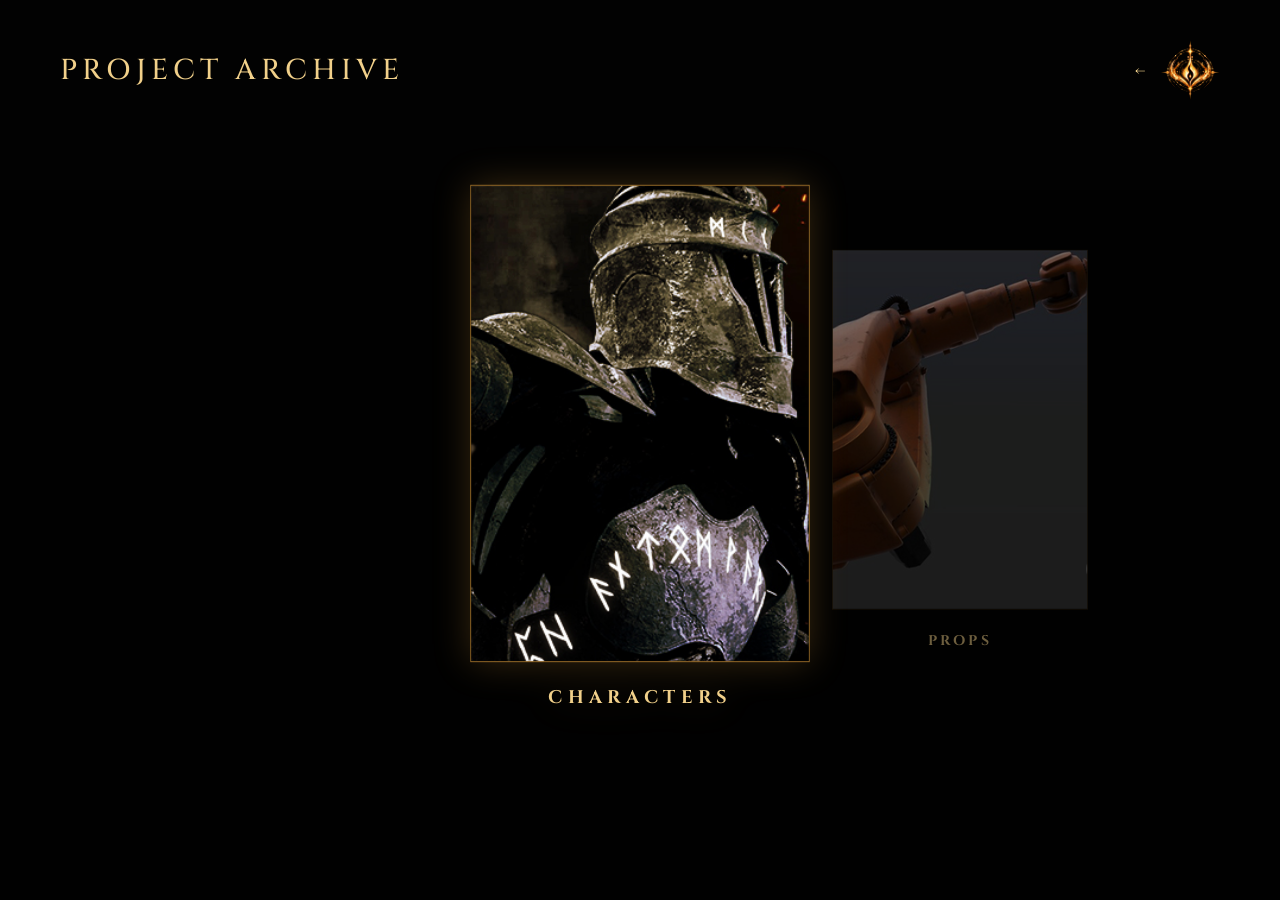
==== projects.html @ dd0b59ef "Add files via upload" ====
<!DOCTYPE html>
<html lang="en">

<head>

<meta charset="UTF-8">
<meta name="viewport" content="width=device-width, initial-scale=1.0">

<title>Project Archive | Spark Within Studio</title>

<link rel="icon" href="assets/logo.png">

<link rel="preconnect" href="https://fonts.googleapis.com">
<link rel="preconnect" href="https://fonts.gstatic.com" crossorigin>

<link href="https://fonts.googleapis.com/css2?family=Cinzel:wght@400;500;600&family=Cormorant+Garamond:wght@300;400;500&display=swap" rel="stylesheet">

<link rel="stylesheet" href="projects.css">

</head>

<body>

<video class="background-video" autoplay muted loop playsinline>

<source src="assets/archive-bg.mp4" type="video/mp4">

</video>

<div class="overlay"></div>

<header class="archive-header">

<h1>PROJECT ARCHIVE</h1>

<a href="index.html" class="home-link">

<span>←</span>

<img src="assets/logo.png" alt="Logo">

</a>

</header>

<div class="carousel-wrapper">

<div class="carousel-track">

<a href="projects/characters.html" class="project-card">
<img src="assets/categories/characters.jpg">
<h2>CHARACTERS</h2>
</a>

<a href="projects/props.html" class="project-card">
<img src="assets/categories/props.jpg">
<h2>PROPS</h2>
</a>

<a href="projects/garments.html" class="project-card">
<img src="assets/categories/garments.jpg">
<h2>GARMENTS</h2>
</a>

<a href="projects/environment.html" class="project-card">
<img src="assets/categories/environment.jpg">
<h2>ENVIRONMENT</h2>
</a>

<a href="projects/games.html" class="project-card">
<img src="assets/categories/games.jpg">
<h2>GAMES</h2>
</a>

<a href="projects/relax.html" class="project-card">
<img src="assets/categories/relax.jpg">
<h2>RELAX</h2>
</a>

</div>

</div>

<script src="projects.js"></script>

</body>

</html>
---- projects.css ----
*{
margin:0;
padding:0;
box-sizing:border-box;
}

body{
background:#050505;
font-family:'Cormorant Garamond',serif;
color:#f1d08a;
overflow:hidden;
}

/* =========================
   VIDEO BACKGROUND
========================= */

.background-video{
position:fixed;
top:0;
left:0;
width:100%;
height:100%;
object-fit:cover;
z-index:-2;
}

.overlay{
position:fixed;
top:0;
left:0;
width:100%;
height:100%;
background:
linear-gradient(
to bottom,
rgba(0,0,0,.55),
rgba(0,0,0,.8)
);
z-index:-1;
}

/* =========================
   HEADER
========================= */

.archive-header{
position:fixed;
top:0;
left:0;
width:100%;
padding:40px 60px;
display:flex;
justify-content:space-between;
align-items:center;
z-index:100;
}

.archive-header h1{
font-family:'Cinzel',serif;
letter-spacing:5px;
font-size:1.8rem;
font-weight:500;
}

.home-link{
display:flex;
align-items:center;
gap:15px;
text-decoration:none;
color:#f1d08a;
transition:.3s ease;
}

.home-link:hover{
color:#ffcf7a;
}

.home-link img{
width:60px;
transition:
transform .3s ease,
filter .3s ease;
}

.home-link:hover img{
transform:scale(1.05);
filter:drop-shadow(0 0 10px rgba(255,180,70,.3));
}

/* =========================
   CAROUSEL
========================= */

.carousel-wrapper{
width:100vw;
height:100vh;
overflow:hidden;
position:relative;
}

.carousel-track{
position:relative;
width:100%;
height:100%;
}

/* =========================
   PROJECT CARD
========================= */

.project-card{

position:absolute;

top:50%;
left:50%;

width:320px;

text-decoration:none;
color:#f1d08a;

text-align:center;

opacity:0;

pointer-events:none;

transition:
transform 1s cubic-bezier(.19,1,.22,1),
opacity 1s cubic-bezier(.19,1,.22,1),
left 1s cubic-bezier(.19,1,.22,1);
}

.project-card img{

width:100%;
height:450px;

object-fit:cover;

border:1px solid rgba(255,180,70,.20);

transition:
transform .8s ease,
border-color .8s ease;
}

.project-card h2{

margin-top:22px;

font-family:'Cinzel',serif;

font-size:1.1rem;

letter-spacing:4px;

transition:
letter-spacing .8s ease,
opacity .8s ease;
}

/* =========================
   CENTER
========================= */

.center{

left:50%;

transform:
translate(-50%,-50%)
scale(1.04);

opacity:1;

z-index:10;

pointer-events:auto;

/* lightweight glow */
filter:
drop-shadow(0 0 18px rgba(255,180,70,.22));
}

.project-card.center img{

transform:scale(1.02);

border-color:
rgba(255,180,70,.55);
}

.project-card.center h2{

letter-spacing:5px;
}

/* =========================
   LEFT
========================= */

.left{

left:25%;

transform:
translate(-50%,-50%)
scale(.80);

opacity:.45;

z-index:5;
}

/* =========================
   RIGHT
========================= */

.right{

left:75%;

transform:
translate(-50%,-50%)
scale(.80);

opacity:.45;

z-index:5;
}

/* =========================
   FAR LEFT
========================= */

.far-left{

left:-10%;

transform:
translate(-50%,-50%)
scale(.65);

opacity:0;

z-index:1;
}

/* =========================
   FAR RIGHT
========================= */

.far-right{

left:110%;

transform:
translate(-50%,-50%)
scale(.65);

opacity:0;

z-index:1;
}

/* =========================
   CENTER HOVER
========================= */

.project-card.center:hover{

filter:
drop-shadow(0 0 25px rgba(255,180,70,.30));
}

.project-card.center:hover img{

transform:scale(1.04);
}

/* =========================
   MOBILE
========================= */

@media(max-width:900px){

.archive-header{
padding:20px;
}

.archive-header h1{
font-size:1.1rem;
letter-spacing:3px;
}

.home-link img{
width:45px;
}

.project-card{
width:220px;
}

.project-card img{
height:320px;
}

.left{
left:15%;
}

.right{
left:85%;
}

}
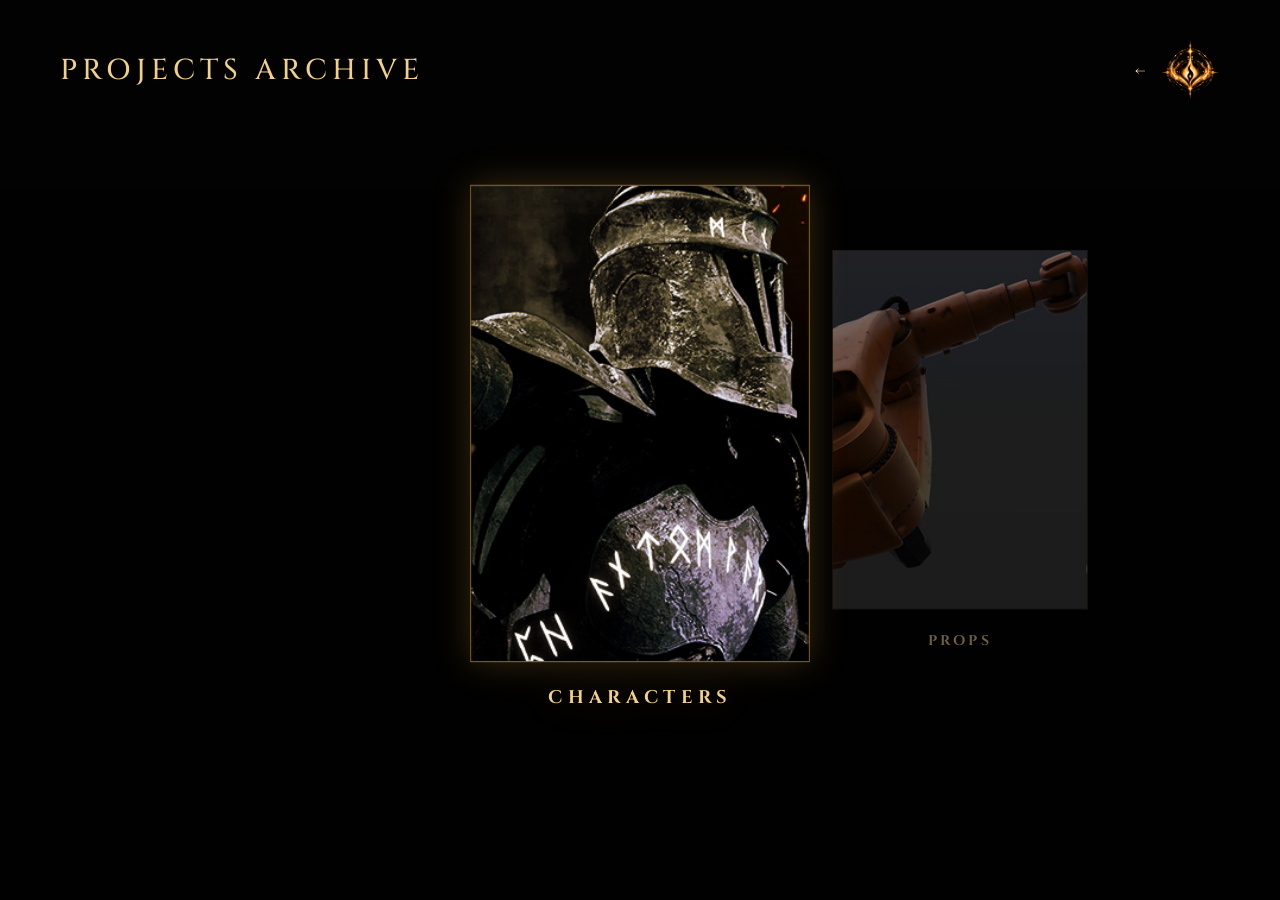
==== commit 2a7e255e: "Update projects.html" ====
--- a/projects.html
+++ b/projects.html
@@ -1,3 +1,4 @@
+
 <!DOCTYPE html>
 <html lang="en">
 
@@ -6,7 +7,7 @@
 <meta charset="UTF-8">
 <meta name="viewport" content="width=device-width, initial-scale=1.0">
 
-<title>Project Archive | Spark Within Studio</title>
+<title>Projects Archive | Spark Within Studio</title>
 
 <link rel="icon" href="assets/logo.png">
 
@@ -31,7 +32,7 @@
 
 <header class="archive-header">
 
-<h1>PROJECT ARCHIVE</h1>
+<h1>PROJECTS ARCHIVE</h1>
 
 <a href="index.html" class="home-link">
 
@@ -85,4 +86,5 @@
 
 </body>
 
-</html>+</html>
+
--- a/projects.css
+++ b/projects.css
@@ -1,3 +1,4 @@
+
 *{
 margin:0;
 padding:0;
@@ -31,12 +32,7 @@
 left:0;
 width:100%;
 height:100%;
-background:
-linear-gradient(
-to bottom,
-rgba(0,0,0,.55),
-rgba(0,0,0,.8)
-);
+background:linear-gradient(to bottom, rgba(0,0,0,.55), rgba(0,0,0,.8));
 z-index:-1;
 }
 
@@ -78,9 +74,7 @@
 
 .home-link img{
 width:60px;
-transition:
-transform .3s ease,
-filter .3s ease;
+transition:transform .3s ease, filter .3s ease;
 }
 
 .home-link:hover img{
@@ -110,23 +104,15 @@
 ========================= */
 
 .project-card{
-
 position:absolute;
-
 top:50%;
 left:50%;
-
 width:320px;
-
 text-decoration:none;
 color:#f1d08a;
-
 text-align:center;
-
 opacity:0;
-
 pointer-events:none;
-
 transition:
 transform 1s cubic-bezier(.19,1,.22,1),
 opacity 1s cubic-bezier(.19,1,.22,1),
@@ -134,32 +120,19 @@
 }
 
 .project-card img{
-
 width:100%;
 height:450px;
-
 object-fit:cover;
-
 border:1px solid rgba(255,180,70,.20);
-
-transition:
-transform .8s ease,
-border-color .8s ease;
+transition:transform .8s ease, border-color .8s ease;
 }
 
 .project-card h2{
-
 margin-top:22px;
-
 font-family:'Cinzel',serif;
-
 font-size:1.1rem;
-
 letter-spacing:4px;
-
-transition:
-letter-spacing .8s ease,
-opacity .8s ease;
+transition:letter-spacing .8s ease, opacity .8s ease;
 }
 
 /* =========================
@@ -167,34 +140,20 @@
 ========================= */
 
 .center{
-
 left:50%;
-
-transform:
-translate(-50%,-50%)
-scale(1.04);
-
+transform:translate(-50%,-50%) scale(1.04);
 opacity:1;
-
 z-index:10;
-
 pointer-events:auto;
-
-/* lightweight glow */
-filter:
-drop-shadow(0 0 18px rgba(255,180,70,.22));
+filter:drop-shadow(0 0 18px rgba(255,180,70,.22));
 }
 
 .project-card.center img{
-
 transform:scale(1.02);
-
-border-color:
-rgba(255,180,70,.55);
+border-color:rgba(255,180,70,.55);
 }
 
 .project-card.center h2{
-
 letter-spacing:5px;
 }
 
@@ -203,15 +162,9 @@
 ========================= */
 
 .left{
-
 left:25%;
-
-transform:
-translate(-50%,-50%)
-scale(.80);
-
+transform:translate(-50%,-50%) scale(.80);
 opacity:.45;
-
 z-index:5;
 }
 
@@ -220,15 +173,9 @@
 ========================= */
 
 .right{
-
 left:75%;
-
-transform:
-translate(-50%,-50%)
-scale(.80);
-
+transform:translate(-50%,-50%) scale(.80);
 opacity:.45;
-
 z-index:5;
 }
 
@@ -237,15 +184,9 @@
 ========================= */
 
 .far-left{
-
 left:-10%;
-
-transform:
-translate(-50%,-50%)
-scale(.65);
-
+transform:translate(-50%,-50%) scale(.65);
 opacity:0;
-
 z-index:1;
 }
 
@@ -254,15 +195,9 @@
 ========================= */
 
 .far-right{
-
 left:110%;
-
-transform:
-translate(-50%,-50%)
-scale(.65);
-
+transform:translate(-50%,-50%) scale(.65);
 opacity:0;
-
 z-index:1;
 }
 
@@ -271,24 +206,49 @@
 ========================= */
 
 .project-card.center:hover{
-
-filter:
-drop-shadow(0 0 25px rgba(255,180,70,.30));
+filter:drop-shadow(0 0 25px rgba(255,180,70,.30));
 }
 
 .project-card.center:hover img{
-
 transform:scale(1.04);
 }
 
 /* =========================
-   MOBILE
-========================= */
-
-@media(max-width:900px){
+   RESPONSIVE — 1200px
+========================= */
+
+@media (max-width:1200px){
 
 .archive-header{
-padding:20px;
+padding:30px 40px;
+}
+
+.project-card{
+width:280px;
+}
+
+.project-card img{
+height:400px;
+}
+
+.left{
+left:20%;
+}
+
+.right{
+left:80%;
+}
+
+}
+
+/* =========================
+   RESPONSIVE — 900px
+========================= */
+
+@media (max-width:900px){
+
+.archive-header{
+padding:20px 25px;
 }
 
 .archive-header h1{
@@ -300,20 +260,126 @@
 width:45px;
 }
 
-.project-card{
-width:220px;
-}
-
-.project-card img{
-height:320px;
+.home-link span{
+font-size:14px;
+}
+
+.project-card{
+width:240px;
+}
+
+.project-card img{
+height:340px;
+}
+
+.project-card h2{
+font-size:1rem;
+letter-spacing:3px;
+margin-top:16px;
 }
 
 .left{
-left:15%;
-}
-
-.right{
-left:85%;
-}
-
-}+left:12%;
+}
+
+.right{
+left:88%;
+}
+
+}
+
+/* =========================
+   RESPONSIVE — 600px
+========================= */
+
+@media (max-width:600px){
+
+.archive-header{
+padding:15px 18px;
+}
+
+.archive-header h1{
+font-size:0.9rem;
+letter-spacing:2px;
+}
+
+.home-link img{
+width:38px;
+}
+
+.home-link span{
+font-size:12px;
+}
+
+.home-link{
+gap:10px;
+}
+
+.project-card{
+width:200px;
+}
+
+.project-card img{
+height:280px;
+}
+
+.project-card h2{
+font-size:0.85rem;
+letter-spacing:2px;
+margin-top:12px;
+}
+
+.center{
+filter:drop-shadow(0 0 12px rgba(255,180,70,.22));
+}
+
+.left{
+left:5%;
+opacity:.3;
+transform:translate(-50%,-50%) scale(.70);
+}
+
+.right{
+left:95%;
+opacity:.3;
+transform:translate(-50%,-50%) scale(.70);
+}
+
+}
+
+/* =========================
+   RESPONSIVE — 400px
+========================= */
+
+@media (max-width:400px){
+
+.archive-header h1{
+font-size:0.75rem;
+letter-spacing:1.5px;
+}
+
+.home-link img{
+width:32px;
+}
+
+.project-card{
+width:170px;
+}
+
+.project-card img{
+height:240px;
+}
+
+.project-card h2{
+font-size:0.75rem;
+letter-spacing:1.5px;
+margin-top:10px;
+}
+
+.left,
+.right{
+opacity:0;
+}
+
+}
+
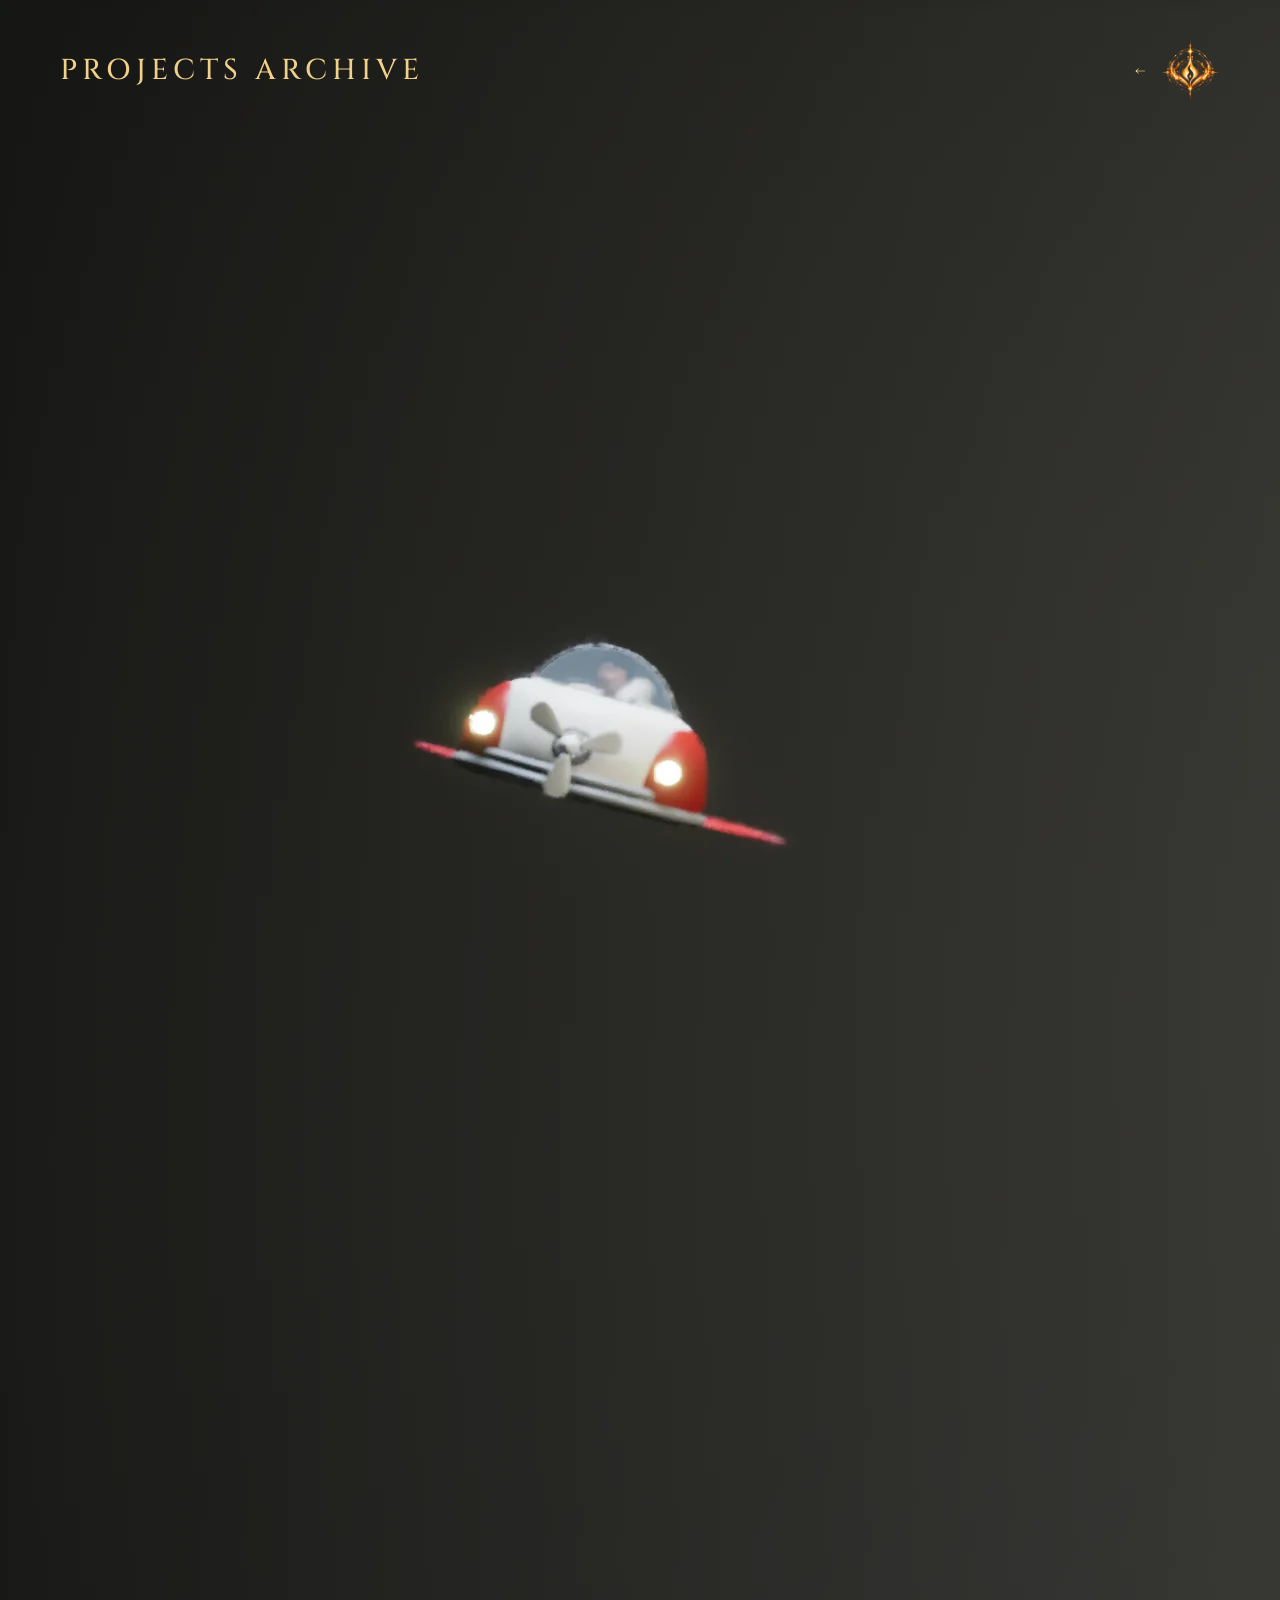
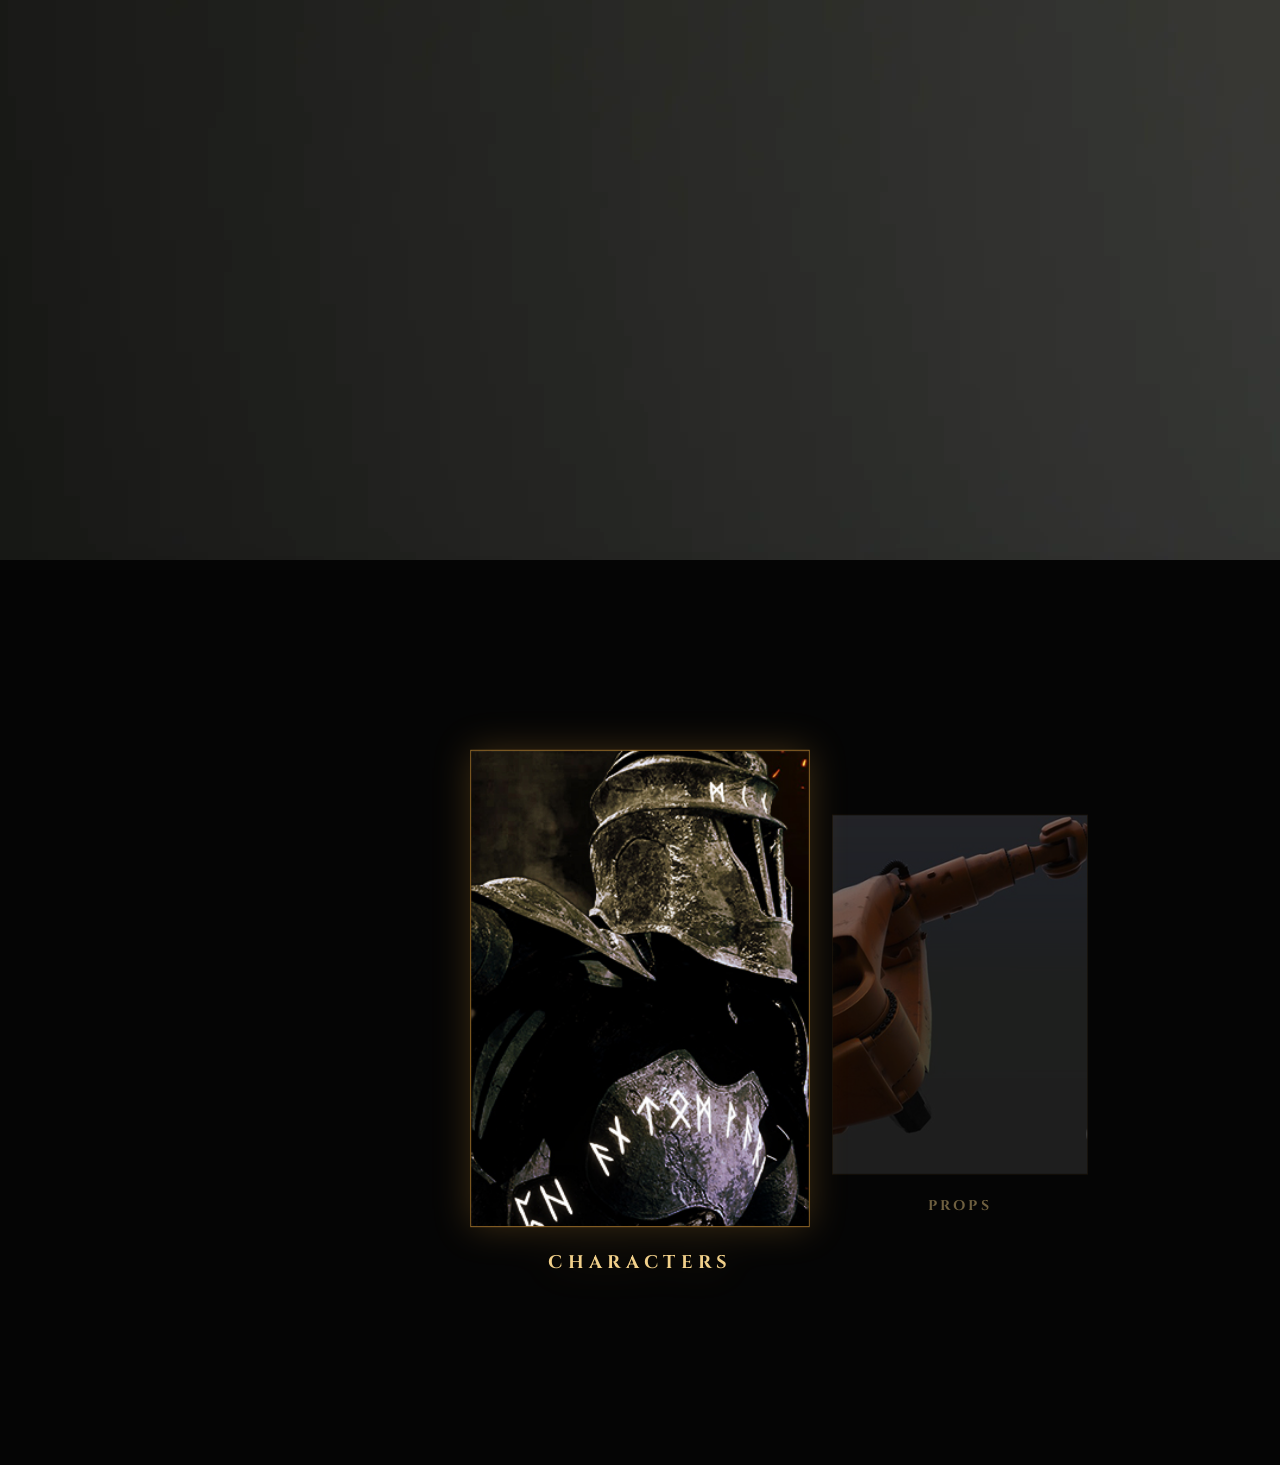
==== commit 92e182a8: "Update projects.html" ====
--- a/projects.html
+++ b/projects.html
@@ -22,11 +22,12 @@
 
 <body>
 
-<video class="background-video" autoplay muted loop playsinline>
+<div class="background-sequence">
 
-<source src="assets/archive-bg.mp4" type="video/mp4">
+<img id="background-frame"
+src="assets/projectsbackground/hero_asset_level.001.webp">
 
-</video>
+</div>
 
 <div class="overlay"></div>
 
